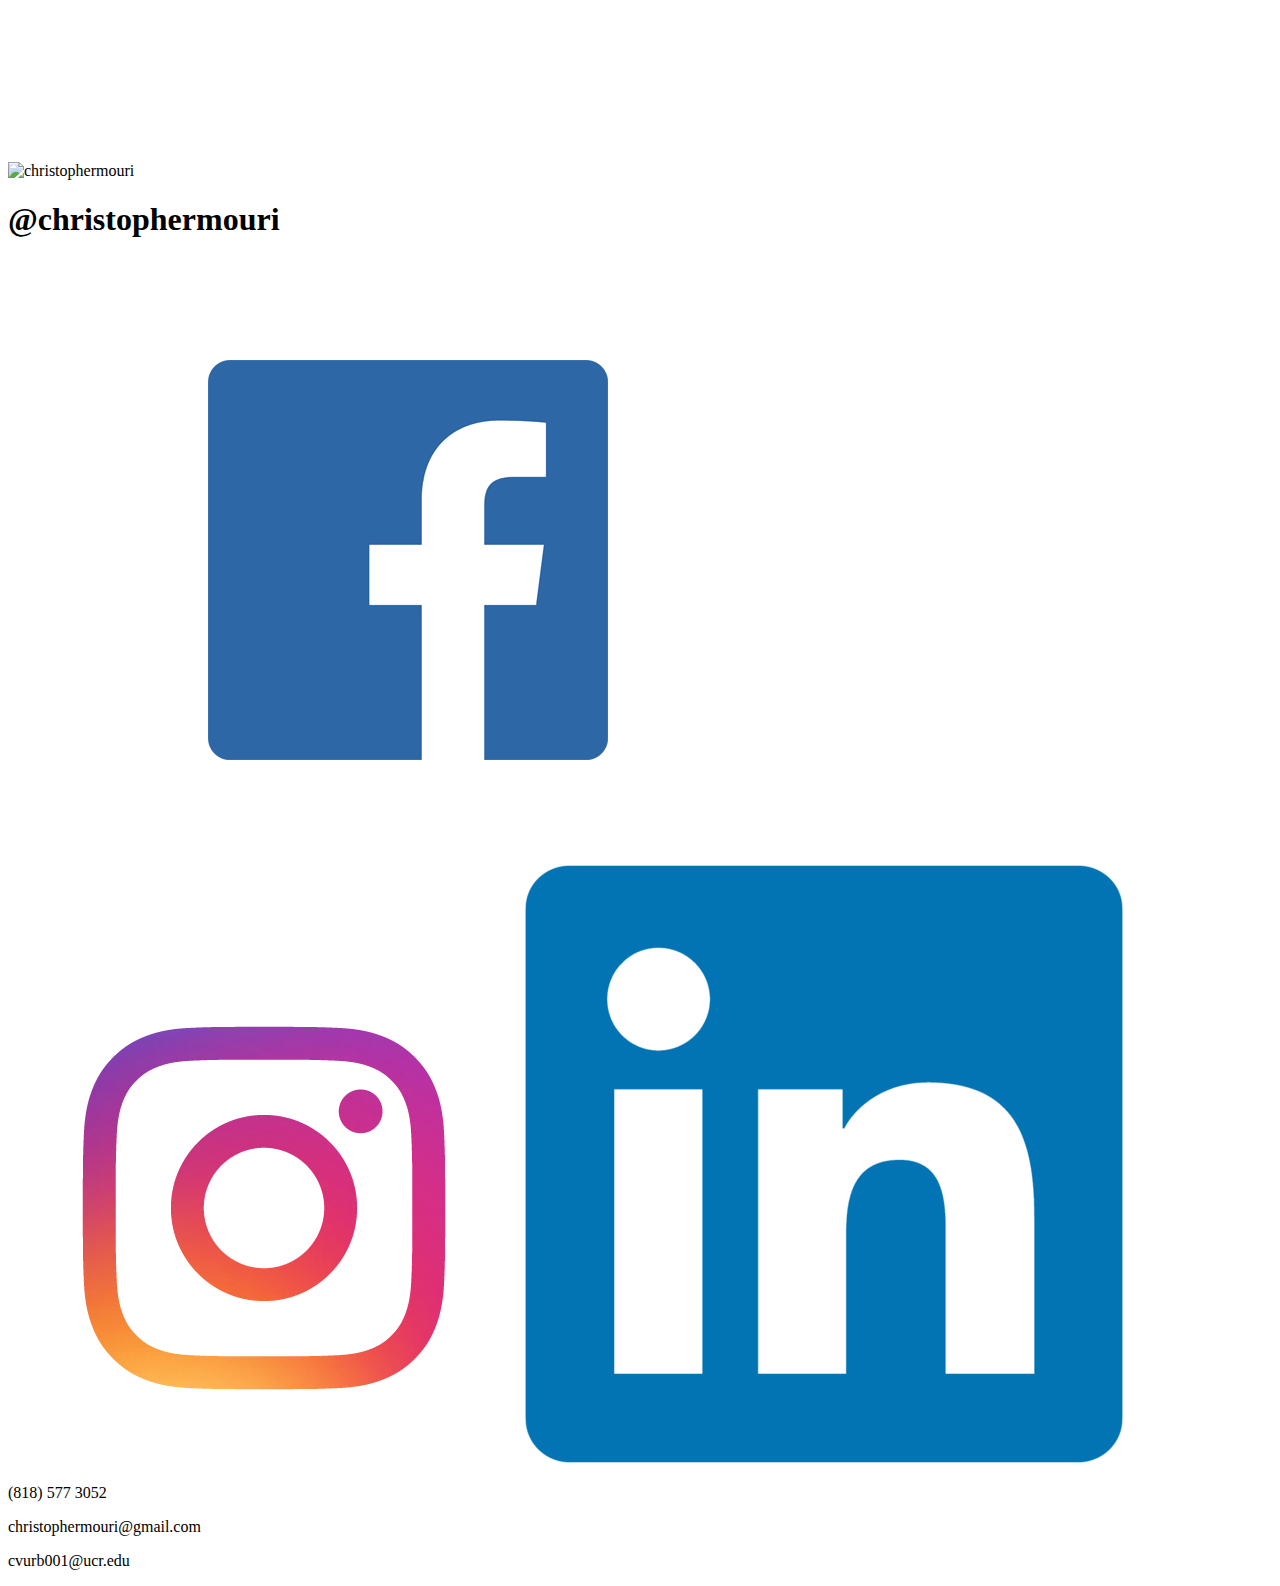
==== AboutMe/AboutMe.htm @ 0d5d1364 "Add files via upload" ====
<!DOCTYPE html>

<html>
<head>
	<meta charset="utf-8">
	<meta name="viewport" content="width=device-width, initial-scale=1.0">
	<meta http-equiv="X-UA-Compatible" content= "ie=edge">
	<link rel="stylesheet" href="caligraphy.css">
    <link rel="stylesheet" href="page.css">

</head>

<body>


<div id = "load">
    <video autoplay muted id="myVideo">
      <source src="../images/autograph.mov" type="video/mp4">
      Your browser does not support HTML5 video.
    </video>
</div>

<div id = "darkPage" >
    <span></span>
</div>
<div id = "sidebar">
    <span></span>
	<div id= "profile">
		<img id="pic" alt="christophermouri" src= "https://scontent-lax3-1.cdninstagram.com/v/t51.2885-15/e35/s1080x1080/65930205_1100574296803814_3993408999317715478_n.jpg?_nc_ht=scontent-lax3-1.cdninstagram.com&_nc_cat=102&oh=cb43fefa3e02920c1e4fdc38f50365ee&oe=5E779915" ></img>
		<h1>@christophermouri</h1>
		<div id = "bottom">
			<div id = "socials">
				<tr><a href = "https://www.facebook.com/christopher.mouri"><img class = "facebook" src = "../images/facebook-logo.png" alt ="facebook" ></img></a> </tr>
				<tr><a href = "https://www.instagram.com/everybodychrisnow/?hl=en"><img class = "instagram" src = "../images/instagram-logo.png" alt ="instagram" ></img></a> </tr>
				<tr><a href = "https://www.linkedin.com/in/christopher-mouri-74968219b/"><img class = "linkedin" src = "../images/linkedin-logo.png" alt ="linkedin" ></img></a> </tr>
			</div>
			<div>
				<p id = "phone"> (818) 577 3052 </p>
				<p class = "email"> christophermouri@gmail.com </p>
				<p class = "email"> cvurb001@ucr.edu </p>
			</div>
		</div>
	</div>
</div>


</body>

</html>
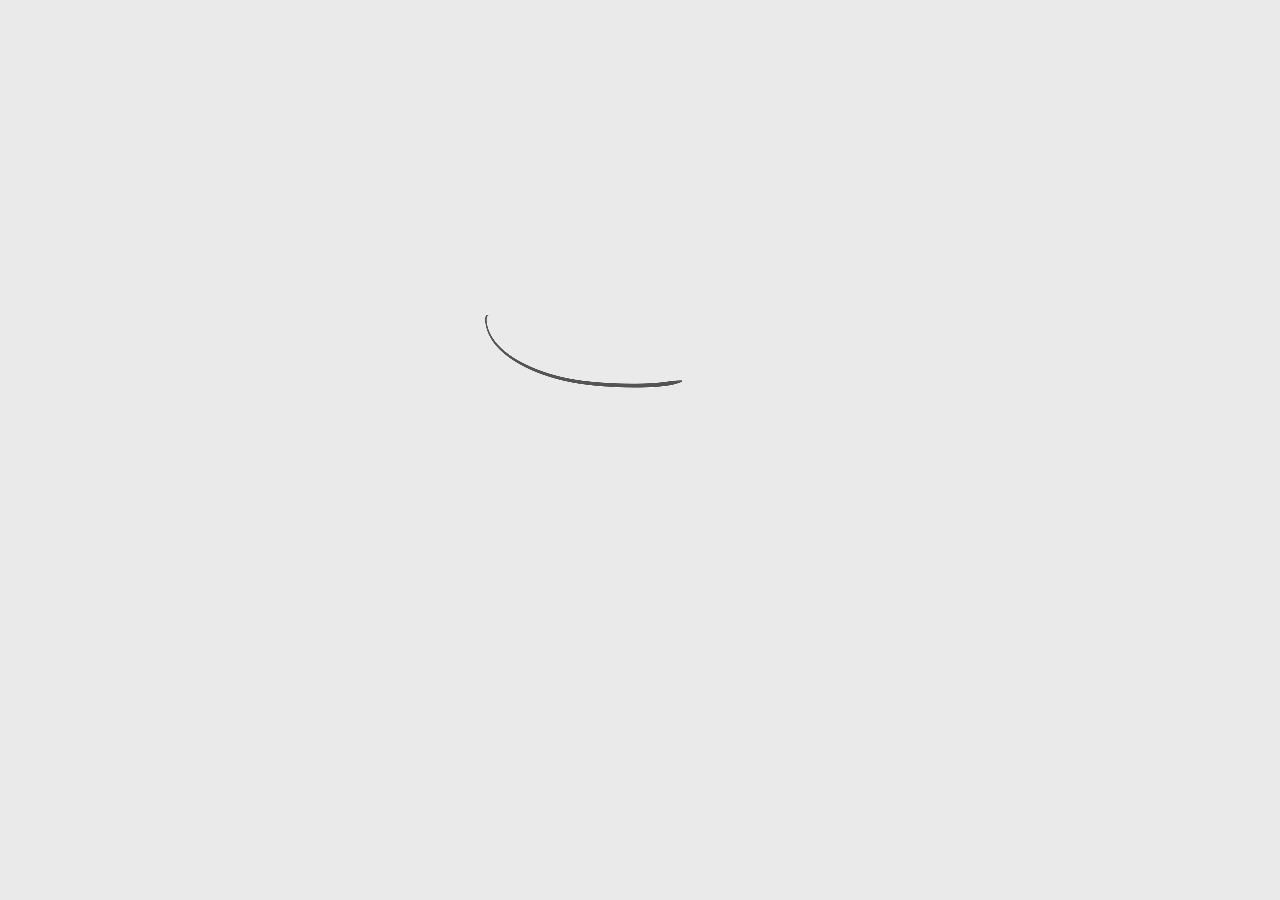
==== commit 0e15a85c: "Add files via upload" ====
--- a/AboutMe/AboutMe.htm
+++ b/AboutMe/AboutMe.htm
@@ -7,6 +7,8 @@
 	<meta http-equiv="X-UA-Compatible" content= "ie=edge">
 	<link rel="stylesheet" href="caligraphy.css">
     <link rel="stylesheet" href="page.css">
+	<link rel="stylesheet" href="information.css">
+	<script src="AboutMe.js"></script>
 
 </head>
 
@@ -22,12 +24,65 @@
 
 <div id = "darkPage" >
     <span></span>
+	<div id = "textBox">
+		<div id = "information">
+			<h1 id = "About" >Fun Projects</h1>
+			<p> <b>Introduction: </b>I am currently a computer science student at UC Riverside. I am also a member of
+				<a href="https://www.highlanderracing.org/" style= "color: #fff">formula SAE</a>,an on campus organization
+				that builds formula electric race cars. The experience that I have currently gained from this club has given me a
+				large amount of exposure to microcontrollers. To date, I have taken two computer science
+				courses at UCR, which both dive into the the interworkings of c++. I will be posting the majority of my coding projects on this
+				page. Most of which will revolve around javascript, python, c++, and microcontrollers. Feel free to message me if you have
+				any questions regarding any of my projects. Click on a project picture to be taken to the project.
+			</p>
+			<div class="Project">
+				<div id="Snake">
+					<div class="ProjectName"> <h2>Snake</h2> <p>3/15/20</p> </div>
+					<a href="snake/index.html"><img id="snakeImg" src="../images/snake.png" align="left"></img></a>
+					<p><br>This was my first object oriented javascript project. Using the framework p5.js, the program creates a canvas with a snake
+						and food object. When the snake eats the food object, I call food.eat(), which teleports the food to a random
+						location on the canvas. The snake object has a member variable, vector data structure. When the snake eats the food,
+						I add 10 rectangles to that vector. Every frame, each rectangle positions itself in the location of the previous rectangle.
+						I decided to have overlaping rectangle objects, so that I could create a smoothness the snake's animation. Click on the
+						picture of the snake to be taken the project.
+					</p>
+				</div>
+			</div>
+			<div class="Project">
+				<div id="Fractals">
+					<div> <h2 align="left">Fractals <small style="font-size: 17px">-a Visualization of Recursion</small></h2> <p>3/24/20</p> </div>
+					<a href="Fractals/index.html"><img id="fractalImg" src="../images/fractals.png" align="left"></img></a>
+					<p><br>This project takes a visual approach to recursion. As a student who just took an in depth look into recursion, it was quite intriguing to
+						visualize that technique through a javascript project. The program utilizes the p5.js framework. The entire program revolves around the
+						branch() function, which recusively calls itself in order to make the fractal images. The function takes in the parameter, length, which stroes the
+						size of the branch. Length decreases after each implementation of the function. The banch() function also utilizes the saving
+						and moving of the origin, since the program needs to dynamically draw lines at specific rotations and positions. The user is given the option
+						to change the angle between branches, the branch length, the ratio at which each branch length decreases, and the length of the first initial branch. The sliders
+						provided create an interface for the user to create their own unique fractal images. The "Trace" checkbox makes the program trace previous fractal images,
+						and allows the user to combine many different images to create one dynamic sculpture.
+
+					</p>
+				</div>
+			</div>
+
+			<!-- <p> <b>Extracurriculars: </b>Whenever given free time, I enjoy
+			</p> -->
+		</div>
+	</div>
 </div>
 <div id = "sidebar">
     <span></span>
 	<div id= "profile">
 		<img id="pic" alt="christophermouri" src= "https://scontent-lax3-1.cdninstagram.com/v/t51.2885-15/e35/s1080x1080/65930205_1100574296803814_3993408999317715478_n.jpg?_nc_ht=scontent-lax3-1.cdninstagram.com&_nc_cat=102&oh=cb43fefa3e02920c1e4fdc38f50365ee&oe=5E779915" ></img>
 		<h1>@christophermouri</h1>
+		<!-- <p id="Home">Home</p> -->
+		<div id="sideinfo">
+			<ul>
+				<li><a href="../index.htm">Home</a></li>
+				<li><a href="mailto:cvurb001@ucr.edu">
+					Contact</a></li>
+			</ul>
+		</div>
 		<div id = "bottom">
 			<div id = "socials">
 				<tr><a href = "https://www.facebook.com/christopher.mouri"><img class = "facebook" src = "../images/facebook-logo.png" alt ="facebook" ></img></a> </tr>
--- a/AboutMe/caligraphy.css
+++ b/AboutMe/caligraphy.css
@@ -0,0 +1,57 @@
+body {
+    /* background-color: #141414; */
+    background-color: #eaeaea;
+
+}
+* {
+    margin: 0;
+}
+
+#myVideo {
+
+    width: 100%;
+    left: 0;
+    right: 0;
+    margin: auto;
+
+    padding: 0px;
+    filter: invert(100%);
+    border-style: hidden;
+    /* animation-name: invert;
+    animation-delay: 5.5s;
+    animation-fill-mode: forwards;
+    animation-duration: 0s; */
+}
+/* @keyframes invert {
+    0% { filter: invert(100%) }
+    100% { filter: invert(0%) }
+} */
+
+#load {
+    top: 30%;
+
+    width: 25%;
+    position: fixed;
+    left: 0;
+    right: 0;
+    margin: auto;
+}
+
+#darkPage {
+    position: absolute;
+    display: block;
+    /* background: #141414; */
+    background: #202020;
+    width: 100%;
+    height: 1000%;
+    right: 100%;
+
+    animation-name: dropdown;
+    animation-fill-mode: forwards;
+    animation-delay: 6s;
+    animation-duration: 1s;
+}
+@keyframes dropdown {
+    0% { right: 100% }
+    100% { right: 0% }
+}
--- a/AboutMe/page.css
+++ b/AboutMe/page.css
@@ -0,0 +1,171 @@
+#sidebar {
+    position: absolute;
+    height: 100%;
+    width: 210px;
+    left: 75px;
+}
+
+#sidebar span {
+    display: block;
+    position: fixed;
+    bottom: 100%;
+    /* right: 50%; */
+    /* background: #141414; */
+    background: #333;
+    height: 100%;
+    width: 210px;
+
+    animation-name: drop;
+    animation-fill-mode: forwards;
+    animation-delay: 6s;
+    animation-duration: 1s;
+}
+@keyframes drop {
+    0% { bottom: 100% }
+    100% { bottom: 0% }
+}
+
+#profile {
+    position: inherit;
+    visibility: visible;
+    width: 70%;
+    bottom: 150%;
+
+    right: 0;
+    left: 0;
+    margin: auto;
+
+    animation-name: dropprofile;
+    animation-fill-mode: forwards;
+    animation-delay: 6s;
+    animation-duration: 1s;
+}
+@keyframes dropprofile {
+    0% { bottom: 150% }
+    100% { bottom: 97% }
+}
+
+#pic {
+    position: fixed;
+    width: 100px;
+    border-radius: 50%;
+    left: 75px;
+    margin-left: 55px;
+    margin-right: 55px;
+    vertical-align: middle;
+}
+#profile h1 {
+    position: fixed;
+    font-family: none;
+    color: #ccc;
+    font-size: 14px;
+    /* background-color: initial; */
+    margin-top: 110px;
+    vertical-align: middle;
+    margin-left: 10px;
+    /* margin-right: 1px; */
+
+    /* padding-top: 10px; */
+}
+#sideinfo {
+    position: fixed;
+    width: 210px;
+    margin-top: 160px;
+    left: 75px;
+}
+#sideinfo ul {
+    padding-left: 0px;
+}
+#sideinfo ul li {
+    color: #ccc;
+    padding-top: 5px;
+    padding-bottom: 5px;
+
+    padding-left: 25px;
+    margin-bottom: 30px;
+    margin-left: 0px;
+    list-style-type: none;
+
+	font-size: 18px;
+    font-family: system-ui;
+    font-weight:lighter;
+}
+a {
+    text-decoration: none;
+    color: #ccc;
+}
+a:visited {
+    text-decoration: none;
+    color: #ccc;
+}
+a:hover {
+    font-weight: bold;
+}
+
+
+#bottom {
+	position: fixed;
+    bottom: 150%;
+
+    animation-name: dropfooter;
+    animation-fill-mode: forwards;
+    animation-delay: 6s;
+    animation-duration: 1s;
+}
+@keyframes dropfooter {
+    0% { bottom: 150% }
+    100% { bottom: 5% }
+}
+
+#socials {
+	border-bottom-style: ridge;
+	border-width: thin;
+	border-color: white;
+}
+
+.instagram{
+	width: 30px;
+}
+.instagram:hover {
+	width: 40px;
+}
+
+.facebook {
+	width: 40px;
+	padding-left: 13px;
+	/* padding: 5px; */
+}
+.facebook:hover {
+	width: 50px;
+	padding-left: 3px;
+}
+
+.linkedin {
+	postion: fixed;
+	width: 20.5px;
+	padding-bottom: 4.55px;
+	padding-left: 9px;
+}
+.linkedin:hover {
+	width: 30px;
+}
+
+#phone {
+	position: relative;
+	color: #ccc;
+	padding: 7px;
+	padding-left: 4px;
+	text-align: center;
+	font-family: Arial;
+	font-size: 5;
+}
+
+.email {
+	position: relative;
+	color: #ccc;
+	padding-top: 5px;
+	padding-bottom: 5px;
+	text-align: center;
+	font-family: Arial;
+	font-size: 12px;
+}
--- a/AboutMe/information.css
+++ b/AboutMe/information.css
@@ -0,0 +1,80 @@
+#About {
+    position: relative;
+    color: #eee;
+    text-align: center;
+    font-weight: lighter;
+    font-size: 30px;
+    margin-bottom: 20px;
+}
+
+body {
+    color: #ccc;
+    font-family: system-ui;
+}
+
+#information {
+    position: relative;
+    height: auto;
+    /* width: 67%; */
+    color: #ccc;
+    margin-top: 0px;
+    margin-right: 20px;
+    margin-left: 300px;
+    padding: 30px;
+    padding-top: 10px;
+
+}
+
+.Project {
+    border-color: #999;
+    border-style: solid;
+    border-width: thin;
+    margin-top: 35px;
+    margin-bottom: 10px;
+    padding: 30px;
+    border-radius: 5px;
+    min-width: 200px;
+}
+
+#Snake {
+    min-height: 200px;
+}
+
+#snakeImg {
+    margin-right: 15px;
+    margin-top: 15px;
+    margin-bottom: 3px;
+    height: 187px;
+    border-color: #999;
+    border-style: solid;
+    border-width: thin;
+    border-radius: 3px;
+}
+#snakeImg:hover {
+    border-width: 2px;
+    margin-right: 13px;
+    margin-bottom: 1px;
+}
+
+.ProjectName {
+    display: inline-block;
+}
+
+#Fractals {
+    min-height: 270px;
+}
+#fractalImg {
+    margin-right: 15px;
+    margin-top: 15px;
+    margin-bottom: 3px;
+    height: 200px;
+    border-color: #999;
+    border-style: solid;
+    border-width: thin;
+    border-radius: 3px;
+}
+#fractalImg:hover {
+    border-width: 2px;
+    margin-right: 13px;
+    margin-bottom: 1px;
+}
